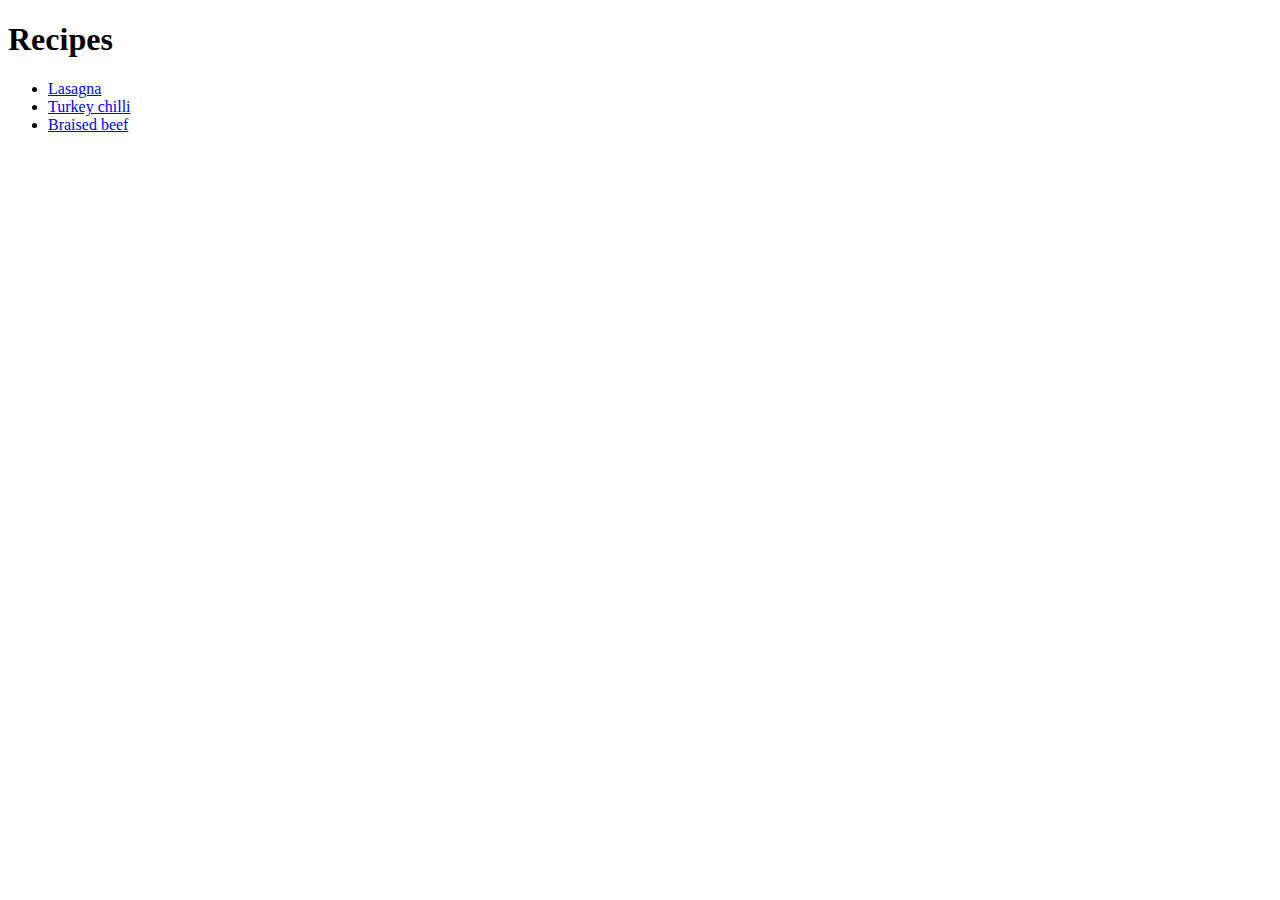
==== index.html @ bda11c89 "Add lasagna, braised_beef and tureky chilli recipes. Lasagna recipe is full." ====
<!DOCTYPE html>
<html lang="en">
<head>
    <meta charset="UTF-8">
    <meta name="viewport" content="width=device-width, initial-scale=1.0">
    <title>Home</title>
</head>
<body>
    <h1>Recipes</h1>
    <ul>
        <li><a href="recipes/lasagna.html">Lasagna</a></li>
        <li><a href="recipes/turkey_chilli.html">Turkey chilli</a></li>
        <li><a href="recipes/braised_beef.html">Braised beef</a></li>
    </ul>
    
</body>
</html>
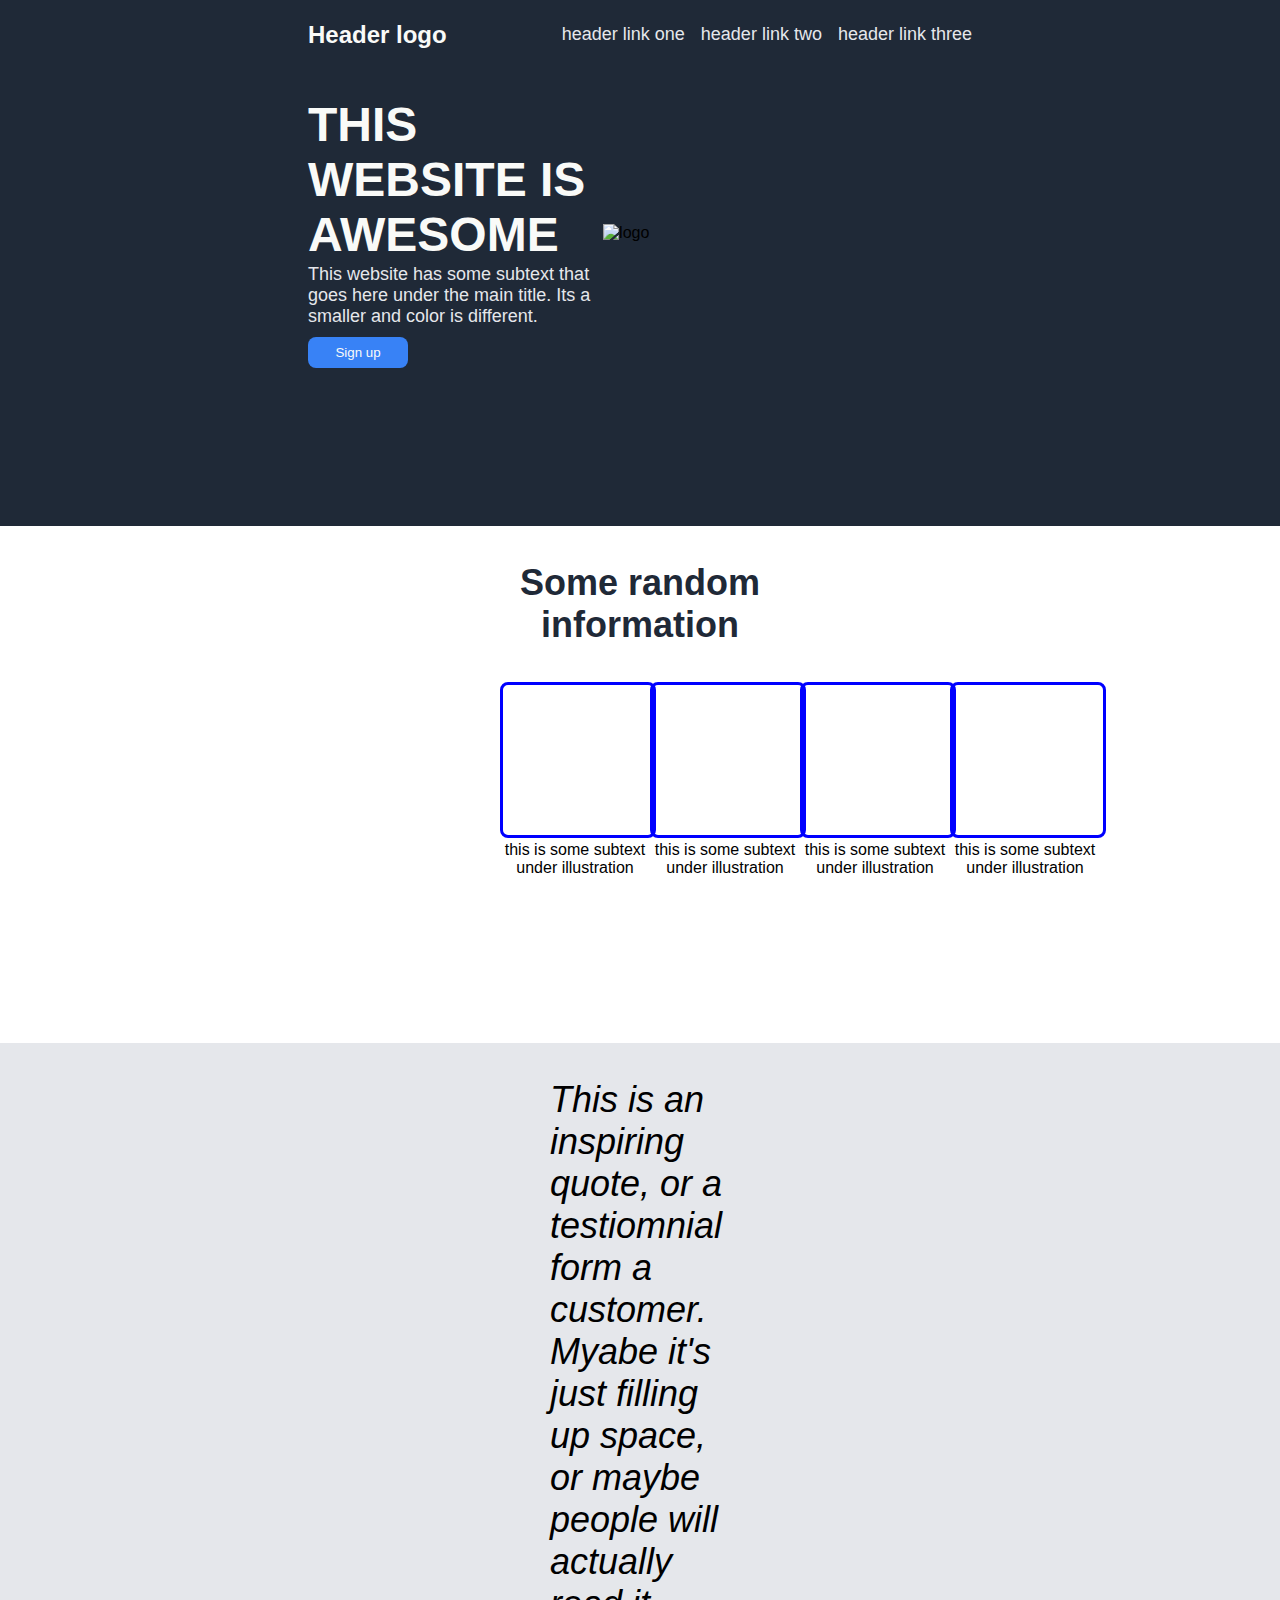
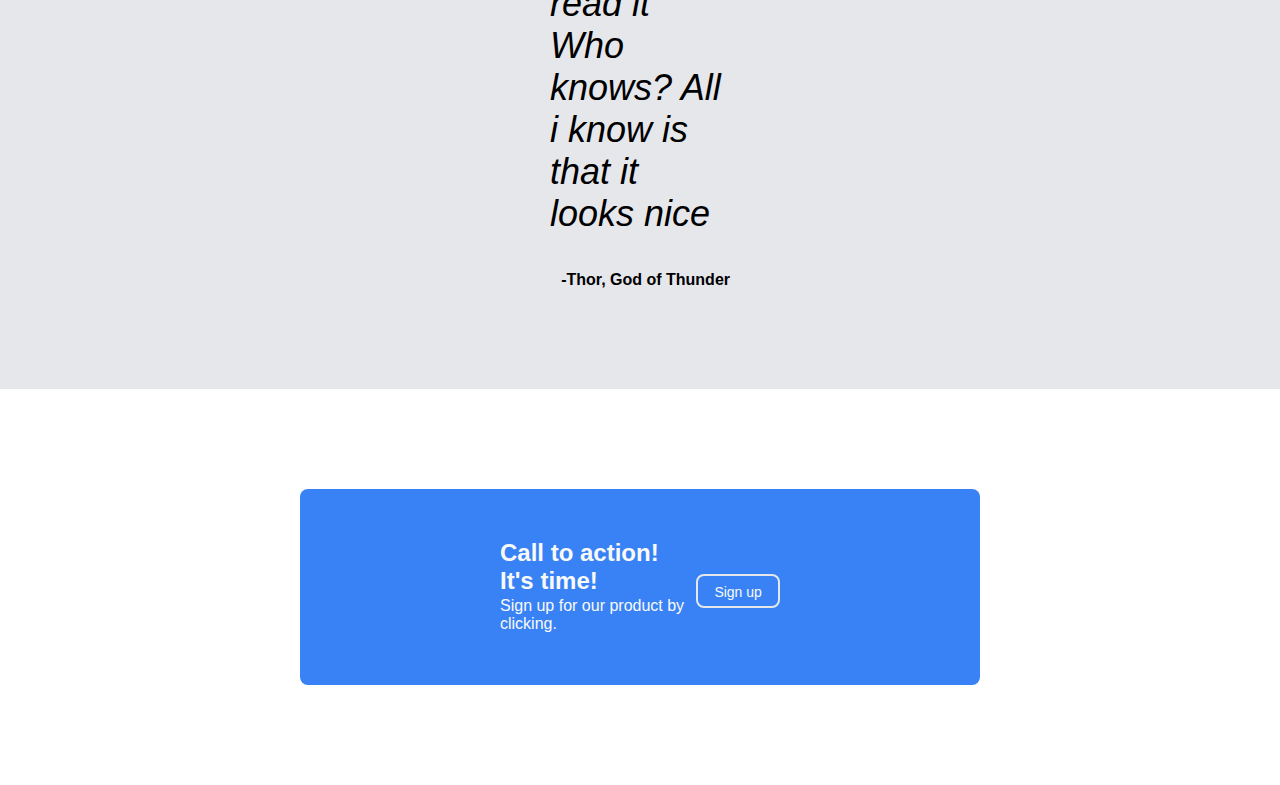
==== commit 5d327ebf: "test landing page ready" ====
--- a/index.html
+++ b/index.html
@@ -3,15 +3,49 @@
 <head>
     <meta charset="UTF-8">
     <meta name="viewport" content="width=device-width, initial-scale=1.0">
-    <title>Home</title>
+    <link rel="stylesheet" href="styles.css">
+    <title>Document</title>
 </head>
 <body>
-    <h1>Recipes</h1>
-    <ul>
-        <li><a href="recipes/lasagna.html">Lasagna</a></li>
-        <li><a href="recipes/turkey_chilli.html">Turkey chilli</a></li>
-        <li><a href="recipes/braised_beef.html">Braised beef</a></li>
-    </ul>
-    
+    <div class="hero">
+        <div class="header">
+            <span class="logo">Header logo</span>
+            <ul>
+                <li><a href="#">header link one</a></li>
+                <li><a href="#">header link two</a></li>
+                <li><a href="#">header link three</a></li>
+            </ul>
+    </div>
+        <div class="postheader">
+            <div class="text">
+                <p class="awesome">THIS WEBSITE IS AWESOME</p>
+                <p class="subtext">This website has some subtext that goes here under the main title. Its a smaller and color is different.</p>
+                <button>Sign up</button>  
+            </div>
+            <img src="./logo.png" alt="logo">
+        </div>
+    </div>
+    <div class="random">
+        <p class="info">Some random information</p>
+        <div class="cards">
+            <div class="card"><div class="pic"></div><p>this is some subtext under illustration</p></div>
+            <div class="card"><div class="pic"></div><p>this is some subtext under illustration</p></div>
+            <div class="card"><div class="pic"></div><p>this is some subtext under illustration</p></div>
+            <div class="card"><div class="pic"></div><p>this is some subtext under illustration</p></div>
+        </div>
+    </div>
+    <div class="quote-container">
+        <p class="quote">This is an inspiring quote, or a testiomnial form a customer. Myabe it's just filling up space, or maybe people will actually read it
+            Who knows? All i know is that it looks nice
+        </p>
+        <p class="thor">-Thor, God of Thunder</p>
+    </div>
+    <div class="action">
+        <div class="text">
+            <p class="call">Call to action! It's time!</p>
+            <p class="subtext">Sign up for our product by clicking.</p>
+        </div>
+        <button>Sign up</button>
+    </div>
 </body>
 </html>--- a/styles.css
+++ b/styles.css
@@ -0,0 +1,156 @@
+body {
+    font-family: -apple-system, BlinkMacSystemFont, 'Segoe UI', Roboto, Oxygen, Ubuntu, Cantarell, 'Open Sans', 'Helvetica Neue', sans-serif;
+    min-height: 100vh;
+    margin: 0;
+    padding: 0;
+    display: flex;
+    flex-direction: column;
+}
+
+ul{
+    display: flex;
+    gap: 16px;
+}
+li{
+    list-style-type: none;
+}
+a {
+    text-decoration: none;
+    font-size: 18px;
+    color: #e5e7eb;
+
+}
+.hero {
+    display: flex;
+    flex-direction: column;
+    padding: 0 300px;
+    padding-bottom: 150px;
+    background-color: #1f2937;
+}
+
+.header {
+    padding: 8px;
+    display: flex;
+    align-items: center;
+    justify-content: space-between;
+    margin-bottom: 20px;
+
+}
+.logo {
+    color: #f9faf8;
+    font-size: 24px;
+    font-weight: 700    ;
+}
+
+.postheader {
+    display: flex;
+    padding: 8px;
+    justify-content: space-between;
+    align-items: center;
+
+}
+.postheader .text {
+    display: flex;
+    width: 400px;
+    flex-direction: column;
+}
+button {
+    margin-top: 8px;
+    border-radius: 8px;
+    border: 0px;
+    width: 100px;
+    padding: 8px 16px;
+    background-color: #3882f6;
+    color: #f9faf8;
+}
+.hero .awesome {
+    font-size: 48px;
+    font-weight: 900;
+    color: #f9faf8;
+    margin: 0;
+}
+.hero .subtext {
+    font-size: 18px;
+    color: #e5e7eb;
+    margin: 2px 0;
+}
+.hero img{
+    width: 500px;
+}
+
+.random {
+    padding: 0 500px;
+    text-align: center;
+    align-items: center;
+    padding-bottom: 150px;
+}
+.random .info {
+    font-size: 36px;
+    color: #1f2937;
+    font-weight: 900;
+}
+.random .cards{
+    display: flex;
+    justify-content: space-between;
+}
+.random .pic {
+    width: 150px;
+    height: 150px;
+    border: 3px blue solid;
+    border-radius: 8px;
+
+}
+.random .card {
+    width: 150px;
+}
+
+.random .card p {
+    padding: 0;
+    margin-top: 3px;
+}
+.quote-container {
+    background-color: #e5e7eb;
+    padding: 0 550px;
+    display: flex;
+    flex-direction: column;
+    padding-bottom: 100px;
+}
+.quote {
+    font-size: 36px;
+    font-style: italic;
+    font-weight: lighter;
+}
+.thor{
+    margin:0;
+    padding: 0;
+    text-align: end;
+    font-weight: 700;
+}
+.action {
+    background-color: #3882f6;
+    display: flex;
+    margin: 100px 300px;
+    padding: 50px 200px;
+    color: #f9faf8;
+    justify-content: space-between;
+    align-items: center;
+    border-radius: 8px;
+}
+.action .call {
+    font-weight: 800;
+    font-size: 24px;
+    margin: 0;
+    padding: 0;
+}
+.action .subtext {
+    padding: 0;
+    margin: 2px 0;
+}
+.action button {
+    border-radius: 8px;
+    border: 2px #e5e7eb solid;
+    width: 100px;
+    height: 34px;
+    padding: 8px 16px;
+    font-size: 14px;
+}